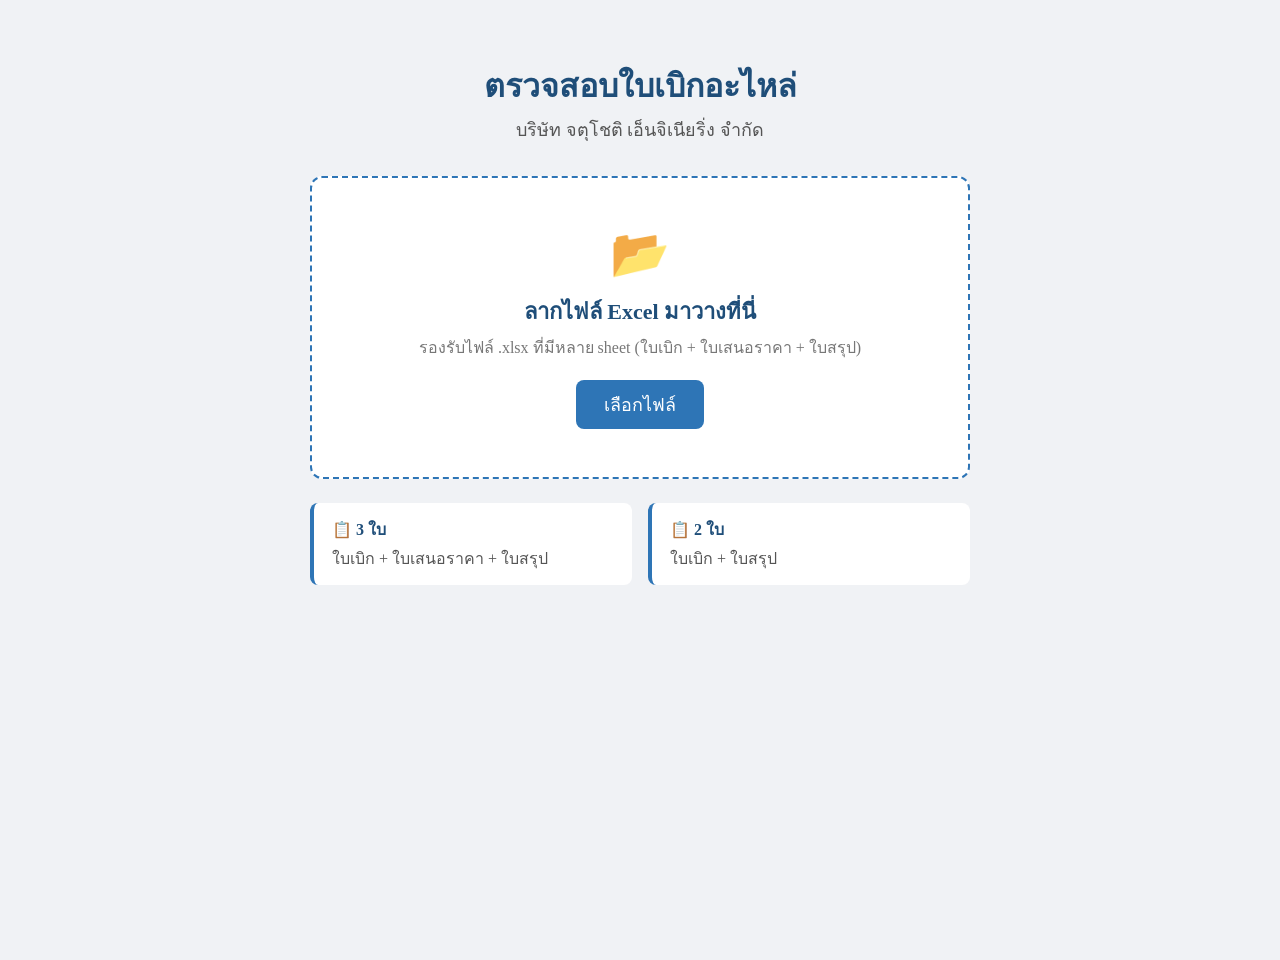
==== index.html @ f488a55c "Add files via upload" ====
<!DOCTYPE html>
<html lang="th">
<head>
  <meta charset="UTF-8">
  <meta name="viewport" content="width=device-width, initial-scale=1.0">
  <title>ตรวจสอบใบเบิกอะไหล่</title>
  <link rel="stylesheet" href="css/style.css">
  <!-- SheetJS for reading/writing Excel -->
  <script src="https://cdn.sheetjs.com/xlsx-0.20.3/package/dist/xlsx.full.min.js"></script>
</head>
<body>

<!-- ===== UPLOAD STATE ===== -->
<div id="upload-section">
  <div class="app-header">
    <h1>ตรวจสอบใบเบิกอะไหล่</h1>
    <p class="subtitle">บริษัท จตุโชติ เอ็นจิเนียริ่ง จำกัด</p>
  </div>

  <div id="drop-zone">
    <div class="drop-icon">📂</div>
    <p class="drop-main">ลากไฟล์ Excel มาวางที่นี่</p>
    <p class="drop-sub">รองรับไฟล์ .xlsx ที่มีหลาย sheet (ใบเบิก + ใบเสนอราคา + ใบสรุป)</p>
    <button id="btn-select" type="button">เลือกไฟล์</button>
    <input type="file" id="file-input" accept=".xlsx" hidden>
  </div>

  <div id="upload-error" class="error-box" hidden></div>

  <div class="mode-hint">
    <div class="hint-card">
      <strong>📋 3 ใบ</strong>
      <span>ใบเบิก + ใบเสนอราคา + ใบสรุป</span>
    </div>
    <div class="hint-card">
      <strong>📋 2 ใบ</strong>
      <span>ใบเบิก + ใบสรุป</span>
    </div>
  </div>
</div>

<!-- ===== LOADING ===== -->
<div id="loading-section" hidden>
  <div class="spinner"></div>
  <p>กำลังประมวลผล...</p>
</div>

<!-- ===== RESULTS STATE ===== -->
<div id="results-section" hidden>
  <div class="results-header">
    <div id="doc-info"></div>
    <div id="mode-badge"></div>
  </div>

  <div id="summary-bar"></div>

  <div class="table-toolbar">
    <div class="filter-group">
      <span>แสดง:</span>
      <button class="filter-btn active" data-filter="all">ทั้งหมด</button>
      <button class="filter-btn" data-filter="pass">✓ ผ่านเท่านั้น</button>
      <button class="filter-btn" data-filter="fail">❌ ไม่ผ่านเท่านั้น</button>
    </div>
    <div class="action-group">
      <button id="btn-export" type="button">⬇ Export Excel</button>
      <button id="btn-print" type="button">🖨 พิมพ์</button>
      <button id="btn-reset" type="button">🔄 ตรวจใหม่</button>
    </div>
  </div>

  <div id="warning-box" hidden></div>

  <div class="table-wrapper">
    <table id="result-table">
      <thead id="result-thead"></thead>
      <tbody id="result-tbody"></tbody>
      <tfoot id="result-tfoot"></tfoot>
    </table>
  </div>

  <div id="signature-row" class="signature-row print-only"></div>
</div>

<!-- ===== PRINT HEADER (hidden on screen, shown on print) ===== -->
<div id="print-header" class="print-only" hidden></div>

<script src="js/parser.js"></script>
<script src="js/checker.js"></script>
<script src="js/exporter.js"></script>
<script src="js/app.js"></script>
</body>
</html>
---- css/style.css ----
/* ===== RESET & BASE ===== */
*, *::before, *::after { box-sizing: border-box; margin: 0; padding: 0; }

body {
  font-family: 'Angsana New', 'TH Sarabun New', serif;
  font-size: 16px;
  background: #f0f2f5;
  color: #1a1a1a;
  min-height: 100vh;
}

/* ===== UPLOAD SECTION ===== */
#upload-section {
  max-width: 700px;
  margin: 60px auto;
  padding: 0 20px;
}

.app-header { text-align: center; margin-bottom: 32px; }
.app-header h1 { font-size: 32px; font-weight: bold; color: #1F4E79; margin-bottom: 4px; }
.app-header .subtitle { font-size: 18px; color: #555; }

#drop-zone {
  background: #fff;
  border: 2px dashed #2E75B6;
  border-radius: 12px;
  padding: 48px 24px;
  text-align: center;
  cursor: pointer;
  transition: background 0.2s, border-color 0.2s;
}
#drop-zone:hover, #drop-zone.dragover {
  background: #EBF3FB;
  border-color: #1F4E79;
}
.drop-icon { font-size: 48px; margin-bottom: 12px; }
.drop-main { font-size: 22px; font-weight: bold; color: #1F4E79; margin-bottom: 6px; }
.drop-sub { font-size: 16px; color: #777; margin-bottom: 20px; }

#btn-select {
  background: #2E75B6;
  color: #fff;
  border: none;
  border-radius: 8px;
  padding: 10px 28px;
  font-size: 18px;
  font-family: inherit;
  cursor: pointer;
  transition: background 0.2s;
}
#btn-select:hover { background: #1F4E79; }

.mode-hint {
  display: flex;
  gap: 16px;
  margin-top: 24px;
}
.hint-card {
  flex: 1;
  background: #fff;
  border-radius: 8px;
  padding: 14px 18px;
  border-left: 4px solid #2E75B6;
  font-size: 16px;
}
.hint-card strong { display: block; margin-bottom: 4px; color: #1F4E79; }
.hint-card span { color: #555; }

/* ===== ERROR BOX ===== */
.error-box {
  background: #FFF0F0;
  border: 1px solid #FF6B6B;
  border-radius: 8px;
  padding: 12px 16px;
  color: #c0392b;
  margin-top: 16px;
  font-size: 16px;
}

/* ===== LOADING ===== */
#loading-section {
  text-align: center;
  padding: 100px 20px;
  font-size: 20px;
  color: #555;
}
.spinner {
  width: 48px; height: 48px;
  border: 5px solid #ddd;
  border-top-color: #2E75B6;
  border-radius: 50%;
  animation: spin 0.8s linear infinite;
  margin: 0 auto 16px;
}
@keyframes spin { to { transform: rotate(360deg); } }

/* ===== RESULTS SECTION ===== */
#results-section {
  max-width: 1300px;
  margin: 24px auto;
  padding: 0 16px 40px;
}

.results-header {
  display: flex;
  align-items: center;
  justify-content: space-between;
  flex-wrap: wrap;
  gap: 8px;
  margin-bottom: 12px;
}

#doc-info { font-size: 18px; color: #333; }
#doc-info strong { color: #1F4E79; }

#mode-badge {
  padding: 4px 14px;
  border-radius: 20px;
  font-size: 15px;
  font-weight: bold;
}
#mode-badge.mode-3doc { background: #D6E4F0; color: #1F4E79; }
#mode-badge.mode-2doc { background: #E2F0D9; color: #375623; }

/* ===== SUMMARY BAR ===== */
#summary-bar {
  display: flex;
  gap: 12px;
  margin-bottom: 16px;
  flex-wrap: wrap;
}
.summary-card {
  flex: 1;
  min-width: 180px;
  background: #fff;
  border-radius: 10px;
  padding: 14px 20px;
  text-align: center;
  box-shadow: 0 1px 4px rgba(0,0,0,0.08);
}
.summary-card .sc-num { font-size: 32px; font-weight: bold; }
.summary-card .sc-label { font-size: 15px; color: #666; margin-top: 2px; }
.summary-card.total .sc-num { color: #1F4E79; }
.summary-card.pass .sc-num { color: #375623; }
.summary-card.fail .sc-num { color: #C00000; }

/* ===== TABLE TOOLBAR ===== */
.table-toolbar {
  display: flex;
  justify-content: space-between;
  align-items: center;
  flex-wrap: wrap;
  gap: 10px;
  margin-bottom: 10px;
}
.filter-group, .action-group { display: flex; gap: 8px; align-items: center; flex-wrap: wrap; }
.filter-group span { font-size: 16px; color: #555; }

.filter-btn {
  background: #fff;
  border: 1px solid #ccc;
  border-radius: 6px;
  padding: 6px 14px;
  font-size: 15px;
  font-family: inherit;
  cursor: pointer;
  transition: all 0.15s;
}
.filter-btn.active, .filter-btn:hover { background: #2E75B6; color: #fff; border-color: #2E75B6; }

.action-group button {
  border: none;
  border-radius: 8px;
  padding: 8px 18px;
  font-size: 16px;
  font-family: inherit;
  cursor: pointer;
  transition: opacity 0.15s;
}
.action-group button:hover { opacity: 0.85; }
#btn-export { background: #375623; color: #fff; }
#btn-print  { background: #1F4E79; color: #fff; }
#btn-reset  { background: #7F7F7F; color: #fff; }

/* ===== WARNING BOX ===== */
#warning-box {
  background: #FFF9E6;
  border: 1px solid #F5C518;
  border-radius: 8px;
  padding: 10px 16px;
  margin-bottom: 10px;
  font-size: 15px;
  color: #7d5a00;
}

/* ===== TABLE ===== */
.table-wrapper {
  overflow-x: auto;
  border-radius: 10px;
  box-shadow: 0 1px 6px rgba(0,0,0,0.10);
}

#result-table {
  width: 100%;
  border-collapse: collapse;
  background: #fff;
  font-size: 16px;
}

#result-table th {
  background: #1F4E79;
  color: #fff;
  padding: 10px 8px;
  text-align: center;
  white-space: nowrap;
  font-size: 15px;
  border: 1px solid #16395a;
  position: sticky;
  top: 0;
  z-index: 2;
}

#result-table td {
  padding: 7px 8px;
  border: 1px solid #ddd;
  vertical-align: middle;
}

/* column alignment */
.col-no, .col-qty, .col-price, .col-total { text-align: center; }
.col-code { white-space: nowrap; }
.col-name { min-width: 200px; }
.col-note { min-width: 160px; font-size: 14px; }

/* ROW COLORS */
tr.row-pass   { background: #C6EFCE; }
tr.row-fail   { background: #FFDAB9; }
tr.row-miss-a { background: #FFEB9C; }
tr.row-miss-b { background: #FFC7CE; }
tr.row-hidden { display: none; }

/* VAT footer rows */
tr.row-vat td {
  background: #D6E4F0;
  font-weight: bold;
  text-align: right;
  border: 1px solid #AEC6E8;
}
tr.row-vat td:last-child { text-align: center; }

/* ===== SIGNATURE ROW ===== */
.signature-row {
  margin-top: 32px;
  display: flex;
  justify-content: space-between;
  font-size: 16px;
  gap: 20px;
}
.signature-row span {
  flex: 1;
  border-top: 1px solid #aaa;
  padding-top: 6px;
  text-align: center;
}

/* ===== PRINT STYLES ===== */
.print-only { display: none; }

@media print {
  body { background: #fff; font-size: 14pt; }

  #upload-section,
  #loading-section,
  .table-toolbar,
  #warning-box,
  #mode-badge,
  .action-group { display: none !important; }

  .print-only { display: block !important; }

  #results-section { margin: 0; padding: 0; max-width: 100%; }

  #print-header {
    margin-bottom: 12px;
    font-family: 'Angsana New', serif;
  }
  #print-header h2 { font-size: 20pt; text-align: center; margin-bottom: 4px; }
  #print-header .ph-meta { font-size: 13pt; margin-bottom: 2px; }
  #print-header .ph-summary { font-size: 13pt; font-weight: bold; margin-top: 6px; }

  #summary-bar { display: none !important; }

  .table-wrapper { box-shadow: none; border-radius: 0; overflow: visible; }

  #result-table { font-size: 13pt; page-break-inside: auto; }
  #result-table th { font-size: 12pt; background: #1F4E79 !important; -webkit-print-color-adjust: exact; print-color-adjust: exact; }
  #result-table td, #result-table th { padding: 4px 6px; }

  tr.row-pass   { background: #C6EFCE !important; -webkit-print-color-adjust: exact; print-color-adjust: exact; }
  tr.row-fail   { background: #FFDAB9 !important; -webkit-print-color-adjust: exact; print-color-adjust: exact; }
  tr.row-miss-a { background: #FFEB9C !important; -webkit-print-color-adjust: exact; print-color-adjust: exact; }
  tr.row-miss-b { background: #FFC7CE !important; -webkit-print-color-adjust: exact; print-color-adjust: exact; }
  tr.row-vat td { background: #D6E4F0 !important; -webkit-print-color-adjust: exact; print-color-adjust: exact; }

  tr { page-break-inside: avoid; }

  .signature-row { display: flex !important; margin-top: 24px; }
}
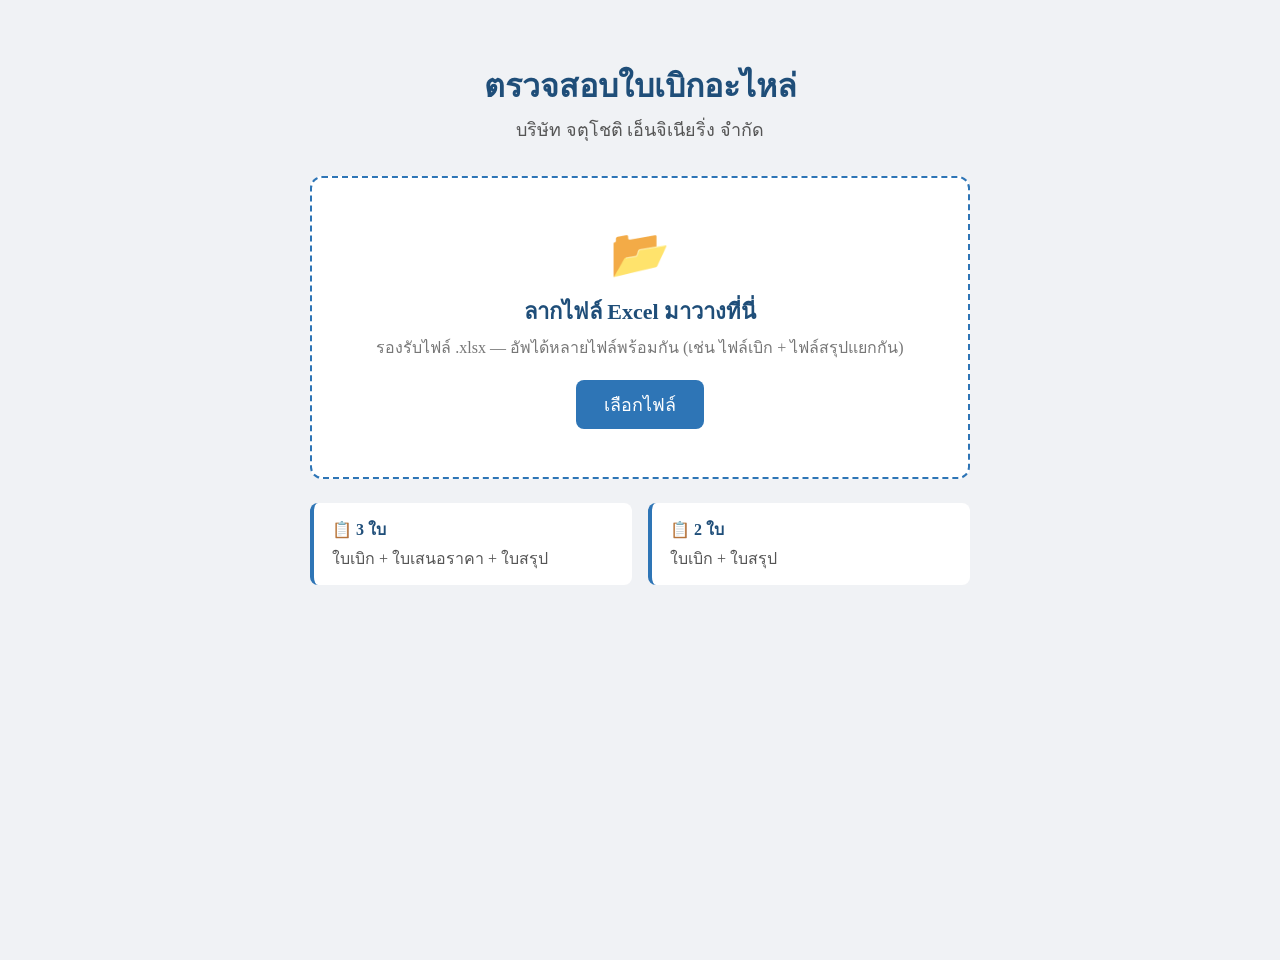
==== commit 759d7596: "Add files via upload" ====
--- a/index.html
+++ b/index.html
@@ -20,9 +20,9 @@
   <div id="drop-zone">
     <div class="drop-icon">📂</div>
     <p class="drop-main">ลากไฟล์ Excel มาวางที่นี่</p>
-    <p class="drop-sub">รองรับไฟล์ .xlsx ที่มีหลาย sheet (ใบเบิก + ใบเสนอราคา + ใบสรุป)</p>
+    <p class="drop-sub">รองรับไฟล์ .xlsx — อัพได้หลายไฟล์พร้อมกัน (เช่น ไฟล์เบิก + ไฟล์สรุปแยกกัน)</p>
     <button id="btn-select" type="button">เลือกไฟล์</button>
-    <input type="file" id="file-input" accept=".xlsx" hidden>
+    <input type="file" id="file-input" accept=".xlsx" multiple hidden>
   </div>
 
   <div id="upload-error" class="error-box" hidden></div>
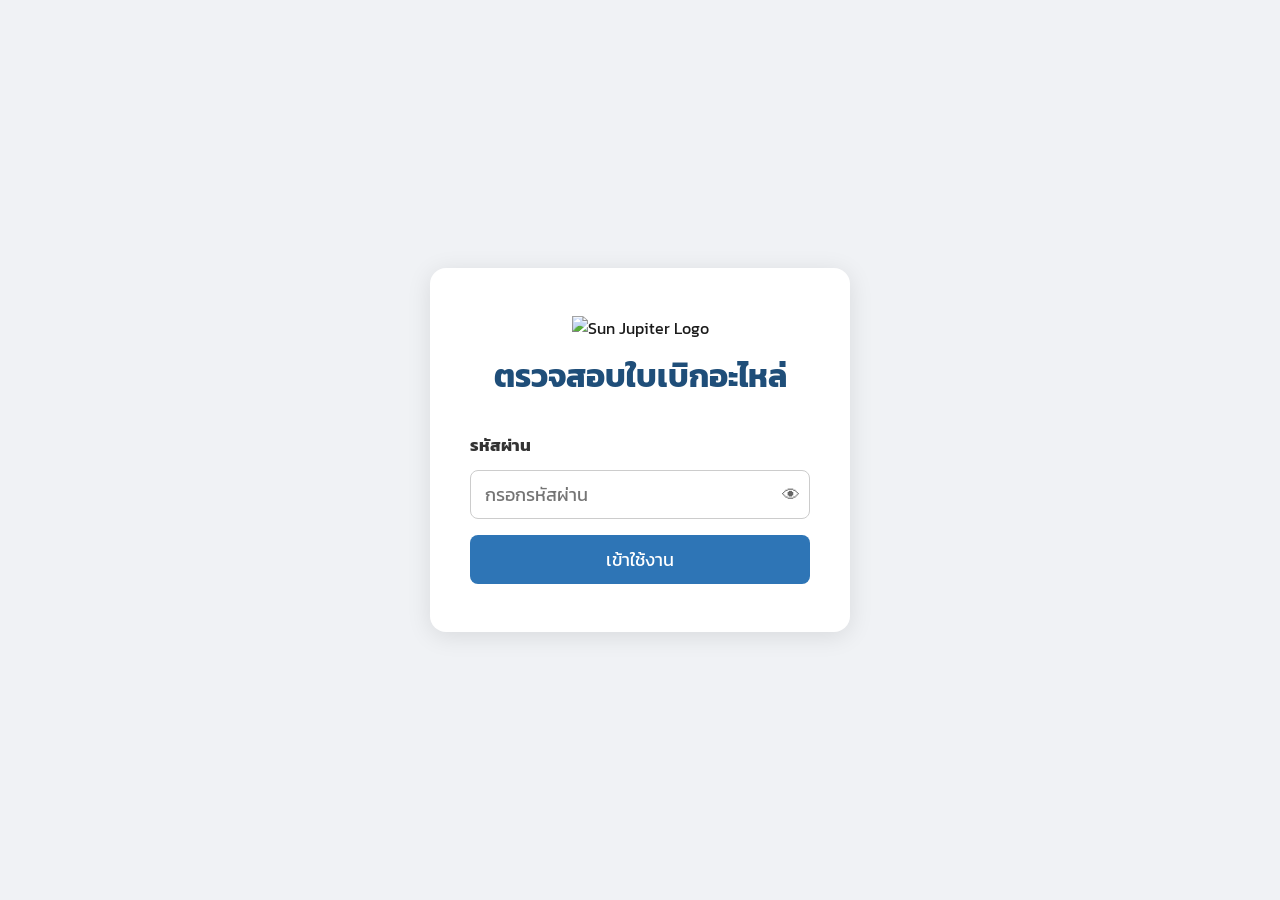
==== commit 6db794c1: "Add files via upload" ====
--- a/index.html
+++ b/index.html
@@ -3,90 +3,54 @@
 <head>
   <meta charset="UTF-8">
   <meta name="viewport" content="width=device-width, initial-scale=1.0">
-  <title>ตรวจสอบใบเบิกอะไหล่</title>
+  <title>เข้าสู่ระบบ — ตรวจสอบใบเบิกอะไหล่</title>
+  <link rel="preconnect" href="https://fonts.googleapis.com">
+  <link href="https://fonts.googleapis.com/css2?family=Kanit:wght@400;700&display=swap" rel="stylesheet">
   <link rel="stylesheet" href="css/style.css">
-  <!-- SheetJS for reading/writing Excel -->
-  <script src="https://cdn.sheetjs.com/xlsx-0.20.3/package/dist/xlsx.full.min.js"></script>
 </head>
 <body>
 
-<!-- ===== UPLOAD STATE ===== -->
-<div id="upload-section">
-  <div class="app-header">
-    <h1>ตรวจสอบใบเบิกอะไหล่</h1>
-    <p class="subtitle">บริษัท จตุโชติ เอ็นจิเนียริ่ง จำกัด</p>
-  </div>
-
-  <div id="drop-zone">
-    <div class="drop-icon">📂</div>
-    <p class="drop-main">ลากไฟล์ Excel มาวางที่นี่</p>
-    <p class="drop-sub">รองรับไฟล์ .xlsx — อัพได้หลายไฟล์พร้อมกัน (เช่น ไฟล์เบิก + ไฟล์สรุปแยกกัน)</p>
-    <button id="btn-select" type="button">เลือกไฟล์</button>
-    <input type="file" id="file-input" accept=".xlsx" multiple hidden>
-  </div>
-
-  <div id="upload-error" class="error-box" hidden></div>
-
-  <div class="mode-hint">
-    <div class="hint-card">
-      <strong>📋 3 ใบ</strong>
-      <span>ใบเบิก + ใบเสนอราคา + ใบสรุป</span>
+<div id="login-section">
+  <div class="login-box">
+    <div class="app-header">
+      <img src="sunjupiter-logo.png" alt="Sun Jupiter Logo" class="login-logo">
+      <h1>ตรวจสอบใบเบิกอะไหล่</h1>
     </div>
-    <div class="hint-card">
-      <strong>📋 2 ใบ</strong>
-      <span>ใบเบิก + ใบสรุป</span>
+    <div class="login-form">
+      <label for="password-input">รหัสผ่าน</label>
+      <div class="password-wrap">
+        <input type="password" id="password-input" placeholder="กรอกรหัสผ่าน" autocomplete="current-password">
+        <button type="button" id="btn-toggle-pw" tabindex="-1">👁</button>
+      </div>
+      <button id="btn-login" type="button">เข้าใช้งาน</button>
+      <div id="login-error" class="error-box" hidden>รหัสผ่านไม่ถูกต้อง</div>
     </div>
   </div>
 </div>
 
-<!-- ===== LOADING ===== -->
-<div id="loading-section" hidden>
-  <div class="spinner"></div>
-  <p>กำลังประมวลผล...</p>
-</div>
+<script>
+  const passwordInput = document.getElementById('password-input');
+  const loginError    = document.getElementById('login-error');
 
-<!-- ===== RESULTS STATE ===== -->
-<div id="results-section" hidden>
-  <div class="results-header">
-    <div id="doc-info"></div>
-    <div id="mode-badge"></div>
-  </div>
+  function doLogin() {
+    if (passwordInput.value === 'amp20000') {
+      sessionStorage.setItem('auth', '1');
+      window.location.href = 'app.html';
+    } else {
+      loginError.hidden = false;
+      passwordInput.value = '';
+      passwordInput.focus();
+    }
+  }
 
-  <div id="summary-bar"></div>
+  document.getElementById('btn-login').addEventListener('click', doLogin);
+  passwordInput.addEventListener('keydown', e => { if (e.key === 'Enter') doLogin(); });
 
-  <div class="table-toolbar">
-    <div class="filter-group">
-      <span>แสดง:</span>
-      <button class="filter-btn active" data-filter="all">ทั้งหมด</button>
-      <button class="filter-btn" data-filter="pass">✓ ผ่านเท่านั้น</button>
-      <button class="filter-btn" data-filter="fail">❌ ไม่ผ่านเท่านั้น</button>
-    </div>
-    <div class="action-group">
-      <button id="btn-export" type="button">⬇ Export Excel</button>
-      <button id="btn-print" type="button">🖨 พิมพ์</button>
-      <button id="btn-reset" type="button">🔄 ตรวจใหม่</button>
-    </div>
-  </div>
-
-  <div id="warning-box" hidden></div>
-
-  <div class="table-wrapper">
-    <table id="result-table">
-      <thead id="result-thead"></thead>
-      <tbody id="result-tbody"></tbody>
-      <tfoot id="result-tfoot"></tfoot>
-    </table>
-  </div>
-
-  <div id="signature-row" class="signature-row print-only"></div>
-</div>
-
-<!-- ===== PRINT HEADER (hidden on screen, shown on print) ===== -->
-<div id="print-header" class="print-only" hidden></div>
-
-<script src="js/parser.js"></script>
-<script src="js/checker.js"></script>
-<script src="js/exporter.js"></script>
-<script src="js/app.js"></script>
+  document.getElementById('btn-toggle-pw').addEventListener('click', () => {
+    const isHidden = passwordInput.type === 'password';
+    passwordInput.type = isHidden ? 'text' : 'password';
+    document.getElementById('btn-toggle-pw').textContent = isHidden ? '🙈' : '👁';
+  });
+</script>
 </body>
 </html>
--- a/css/style.css
+++ b/css/style.css
@@ -8,6 +8,73 @@
   color: #1a1a1a;
   min-height: 100vh;
 }
+
+/* ===== LOGIN SECTION ===== */
+#login-section {
+  display: flex;
+  align-items: center;
+  justify-content: center;
+  min-height: 100vh;
+  padding: 20px;
+}
+
+.login-box {
+  background: #fff;
+  border-radius: 16px;
+  padding: 48px 40px;
+  width: 100%;
+  max-width: 420px;
+  box-shadow: 0 4px 24px rgba(0,0,0,0.10);
+  font-family: 'Kanit', sans-serif;
+}
+
+.login-logo { height: 64px; margin-bottom: 12px; }
+.login-form { display: flex; flex-direction: column; gap: 12px; }
+.login-form label { font-size: 17px; color: #333; font-weight: bold; }
+
+.password-wrap {
+  position: relative;
+  display: flex;
+  align-items: center;
+}
+.password-wrap input[type="password"],
+.password-wrap input[type="text"] {
+  width: 100%;
+  padding: 10px 44px 10px 14px;
+  font-size: 18px;
+  font-family: inherit;
+  border: 1.5px solid #ccc;
+  border-radius: 8px;
+  outline: none;
+  transition: border-color 0.2s;
+}
+.password-wrap input:focus { border-color: #2E75B6; }
+#btn-toggle-pw {
+  position: absolute;
+  right: 10px;
+  background: none;
+  border: none;
+  cursor: pointer;
+  font-size: 18px;
+  padding: 0;
+  line-height: 1;
+  opacity: 0.6;
+}
+#btn-toggle-pw:hover { opacity: 1; }
+
+#btn-login {
+  background: #2E75B6;
+  color: #fff;
+  border: none;
+  border-radius: 8px;
+  padding: 11px;
+  font-size: 18px;
+  font-family: inherit;
+  cursor: pointer;
+  transition: background 0.2s;
+  margin-top: 4px;
+}
+#btn-login:hover { background: #1F4E79; }
 
 /* ===== UPLOAD SECTION ===== */
 #upload-section {
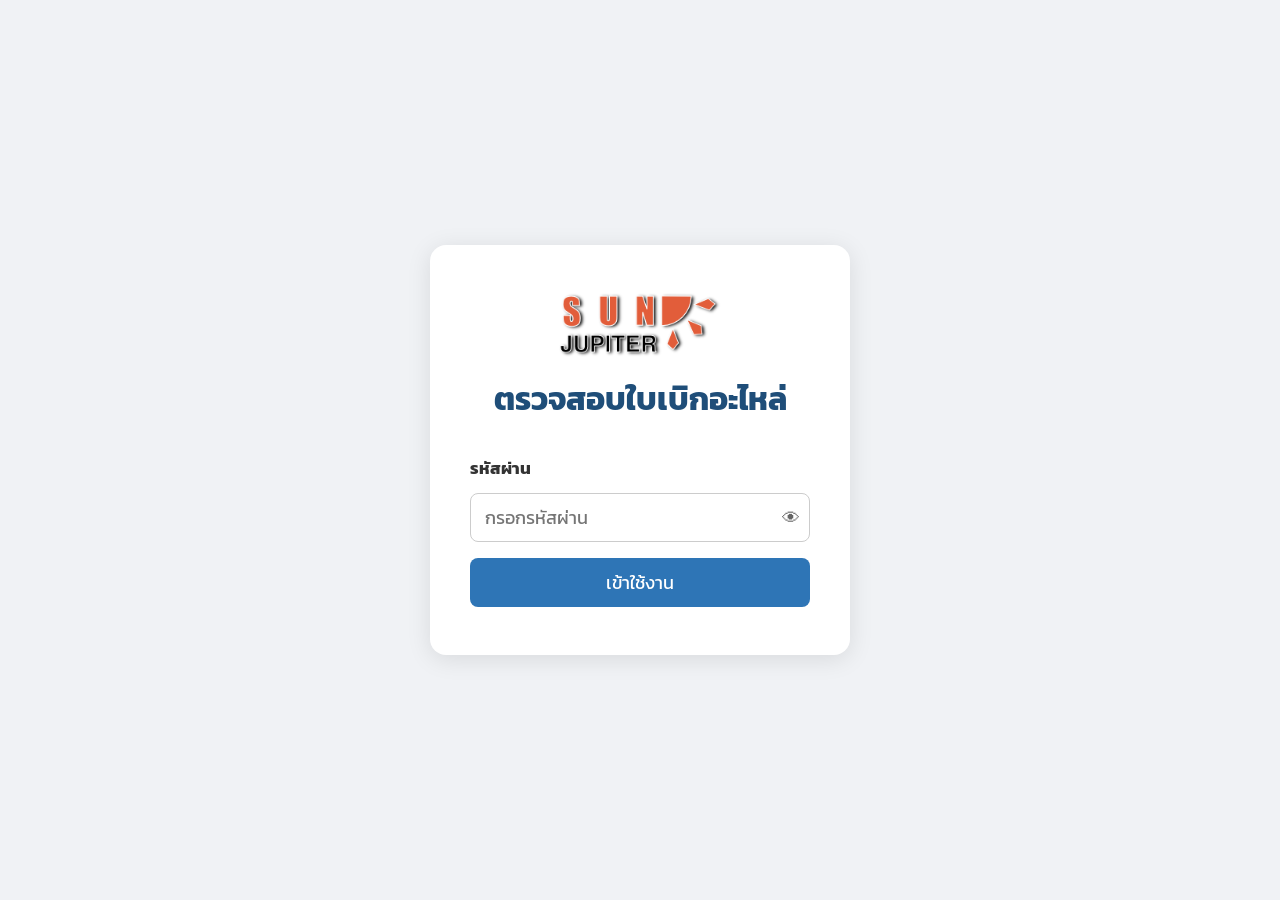
==== commit 90d4b063: "Add files via upload" ====
--- a/index.html
+++ b/index.html
@@ -4,6 +4,7 @@
   <meta charset="UTF-8">
   <meta name="viewport" content="width=device-width, initial-scale=1.0">
   <title>เข้าสู่ระบบ — ตรวจสอบใบเบิกอะไหล่</title>
+  <link rel="icon" type="image/png" href="favicon.png">
   <link rel="preconnect" href="https://fonts.googleapis.com">
   <link href="https://fonts.googleapis.com/css2?family=Kanit:wght@400;700&display=swap" rel="stylesheet">
   <link rel="stylesheet" href="css/style.css">
--- a/css/style.css
+++ b/css/style.css
@@ -7,6 +7,11 @@
   background: #f0f2f5;
   color: #1a1a1a;
   min-height: 100vh;
+}
+
+/* app.html ใช้ Kanit */
+body.app-page {
+  font-family: 'Kanit', 'Angsana New', sans-serif;
 }
 
 /* ===== LOGIN SECTION ===== */
@@ -260,6 +265,142 @@
   color: #7d5a00;
 }
 
+/* ===== SEARCH INPUT ===== */
+.search-input {
+  padding: 6px 12px;
+  font-size: 15px;
+  font-family: inherit;
+  border: 1px solid #ccc;
+  border-radius: 6px;
+  outline: none;
+  width: 240px;
+  transition: border-color 0.2s;
+}
+.search-input:focus { border-color: #2E75B6; }
+
+/* ===== PRICE DB BUTTON ===== */
+#btn-pricedb { background: #1F4E79; color: #fff; }
+
+/* ===== MODAL ===== */
+.modal-overlay {
+  position: fixed;
+  inset: 0;
+  background: rgba(0,0,0,0.45);
+  z-index: 1000;
+  display: flex;
+  align-items: center;
+  justify-content: center;
+  padding: 20px;
+}
+.modal-overlay[hidden] { display: none; }
+
+.modal-box {
+  background: #fff;
+  border-radius: 14px;
+  width: 100%;
+  max-width: 780px;
+  max-height: 85vh;
+  display: flex;
+  flex-direction: column;
+  box-shadow: 0 8px 40px rgba(0,0,0,0.2);
+}
+
+.modal-header {
+  display: flex;
+  align-items: center;
+  justify-content: space-between;
+  padding: 18px 24px 12px;
+  border-bottom: 1px solid #eee;
+}
+.modal-header h2 { font-size: 20px; color: #1F4E79; }
+.modal-close {
+  background: none; border: none; font-size: 20px;
+  cursor: pointer; color: #888; line-height: 1;
+}
+.modal-close:hover { color: #333; }
+
+.modal-toolbar {
+  display: flex;
+  gap: 10px;
+  padding: 12px 24px;
+  align-items: center;
+  flex-wrap: wrap;
+}
+.modal-toolbar .search-input { flex: 1; min-width: 180px; }
+
+.btn-add {
+  background: #375623; color: #fff;
+  border: none; border-radius: 6px;
+  padding: 7px 16px; font-size: 15px;
+  font-family: inherit; cursor: pointer;
+  white-space: nowrap;
+}
+.btn-add:hover { opacity: 0.85; }
+
+.modal-add-form {
+  display: flex;
+  gap: 8px;
+  padding: 0 24px 12px;
+  flex-wrap: wrap;
+  background: #f7f9fc;
+  border-bottom: 1px solid #eee;
+  padding-top: 12px;
+}
+.modal-add-form input {
+  padding: 7px 10px; font-size: 15px; font-family: inherit;
+  border: 1px solid #ccc; border-radius: 6px; outline: none;
+}
+.modal-add-form input:first-child { width: 110px; }
+.modal-add-form input:nth-child(2) { flex: 1; min-width: 140px; }
+.modal-add-form input:nth-child(3) { width: 130px; }
+.modal-add-form button {
+  padding: 7px 14px; font-size: 15px; font-family: inherit;
+  border: none; border-radius: 6px; cursor: pointer;
+}
+#btn-confirm-add { background: #2E75B6; color: #fff; }
+#btn-cancel-add  { background: #ddd; color: #333; }
+
+.modal-stats {
+  padding: 6px 24px;
+  font-size: 14px;
+  color: #777;
+  border-bottom: 1px solid #eee;
+}
+
+.modal-table-wrap {
+  overflow-y: auto;
+  flex: 1;
+  padding: 0 24px 20px;
+}
+
+#pricedb-table {
+  width: 100%;
+  border-collapse: collapse;
+  font-size: 15px;
+  margin-top: 8px;
+}
+#pricedb-table th {
+  background: #1F4E79; color: #fff;
+  padding: 8px 10px;
+  text-align: left;
+  position: sticky; top: 0; z-index: 1;
+}
+#pricedb-table td {
+  padding: 7px 10px;
+  border-bottom: 1px solid #eee;
+}
+#pricedb-table tr:hover td { background: #f5f8ff; }
+
+.badge-default { background: #D6E4F0; color: #1F4E79; padding: 2px 8px; border-radius: 10px; font-size: 13px; }
+.badge-custom  { background: #E2F0D9; color: #375623; padding: 2px 8px; border-radius: 10px; font-size: 13px; }
+
+.btn-edit-price, .btn-del-price {
+  border: none; border-radius: 4px; cursor: pointer;
+  padding: 3px 9px; font-size: 13px; font-family: inherit;
+}
+.btn-edit-price { background: #2E75B6; color: #fff; margin-right: 4px; }
+.btn-del-price  { background: #C00000; color: #fff; }
+
 /* ===== TABLE ===== */
 .table-wrapper {
   overflow-x: auto;
